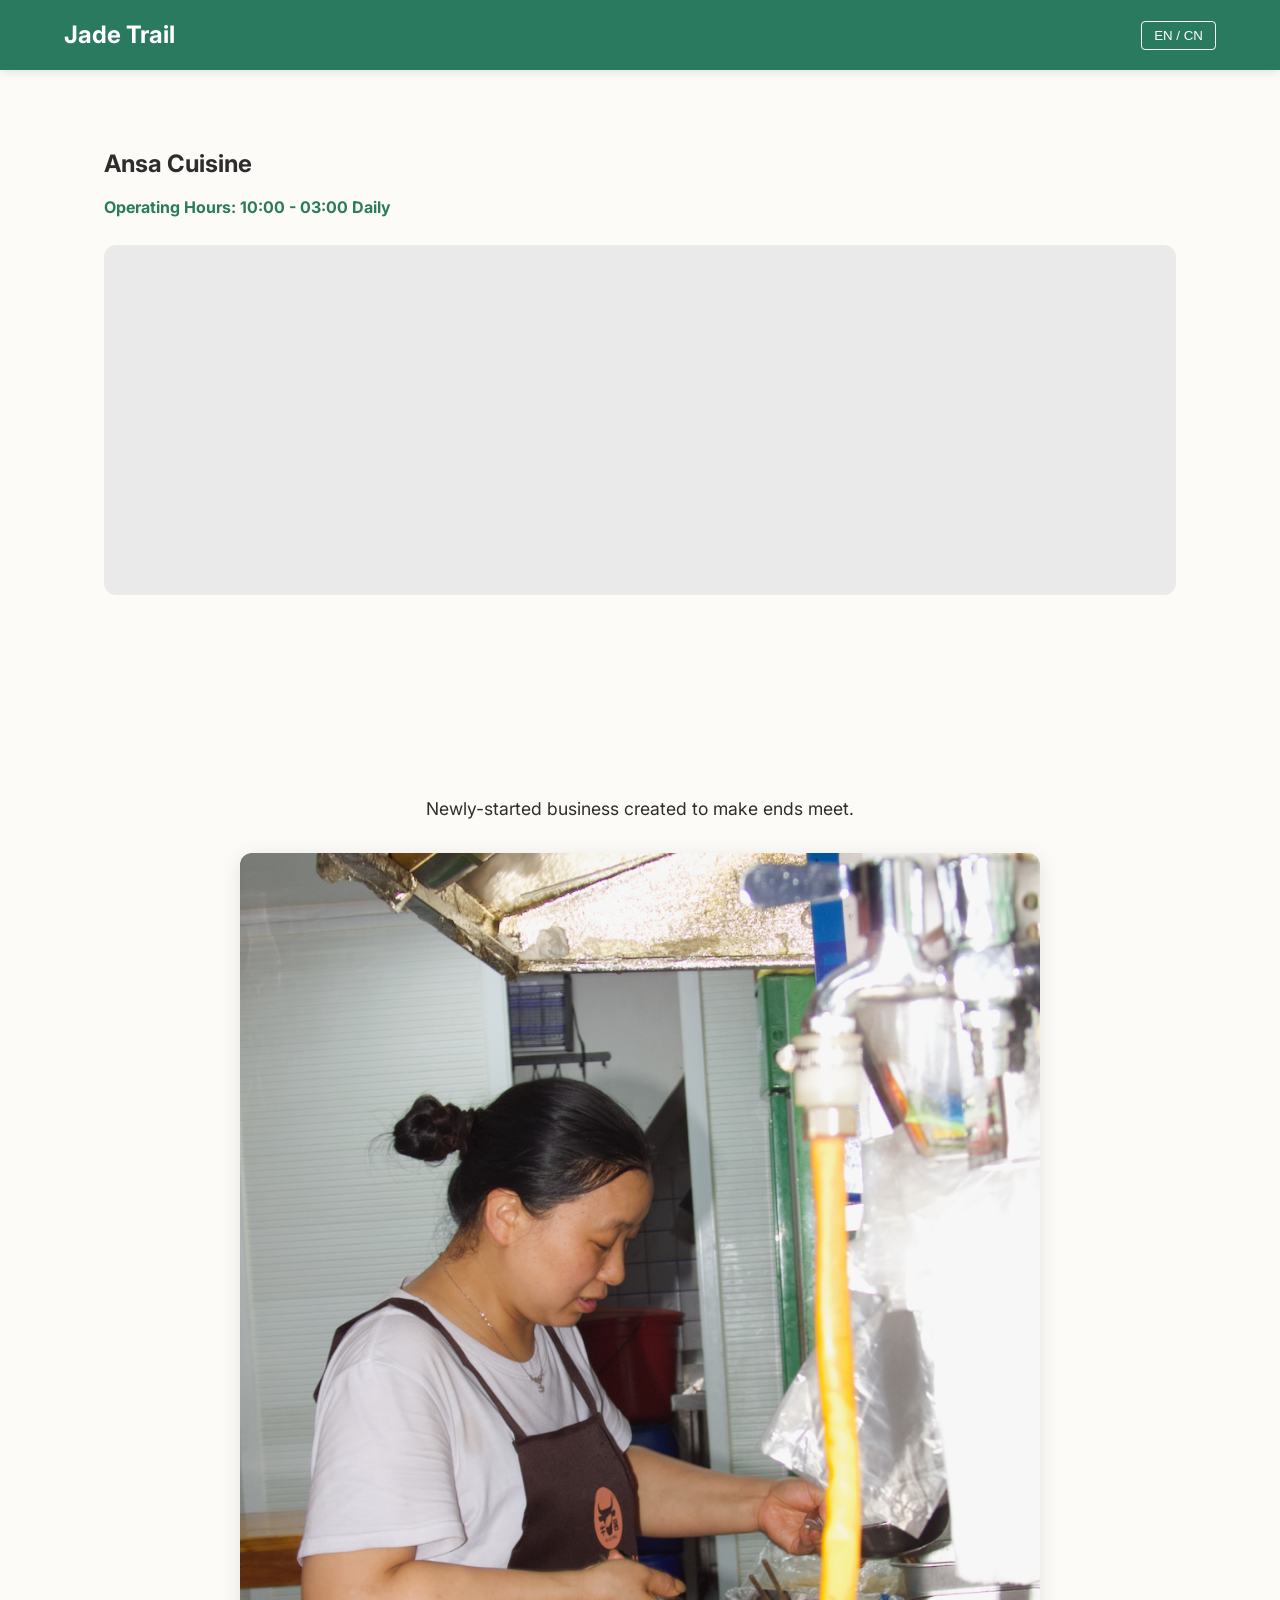
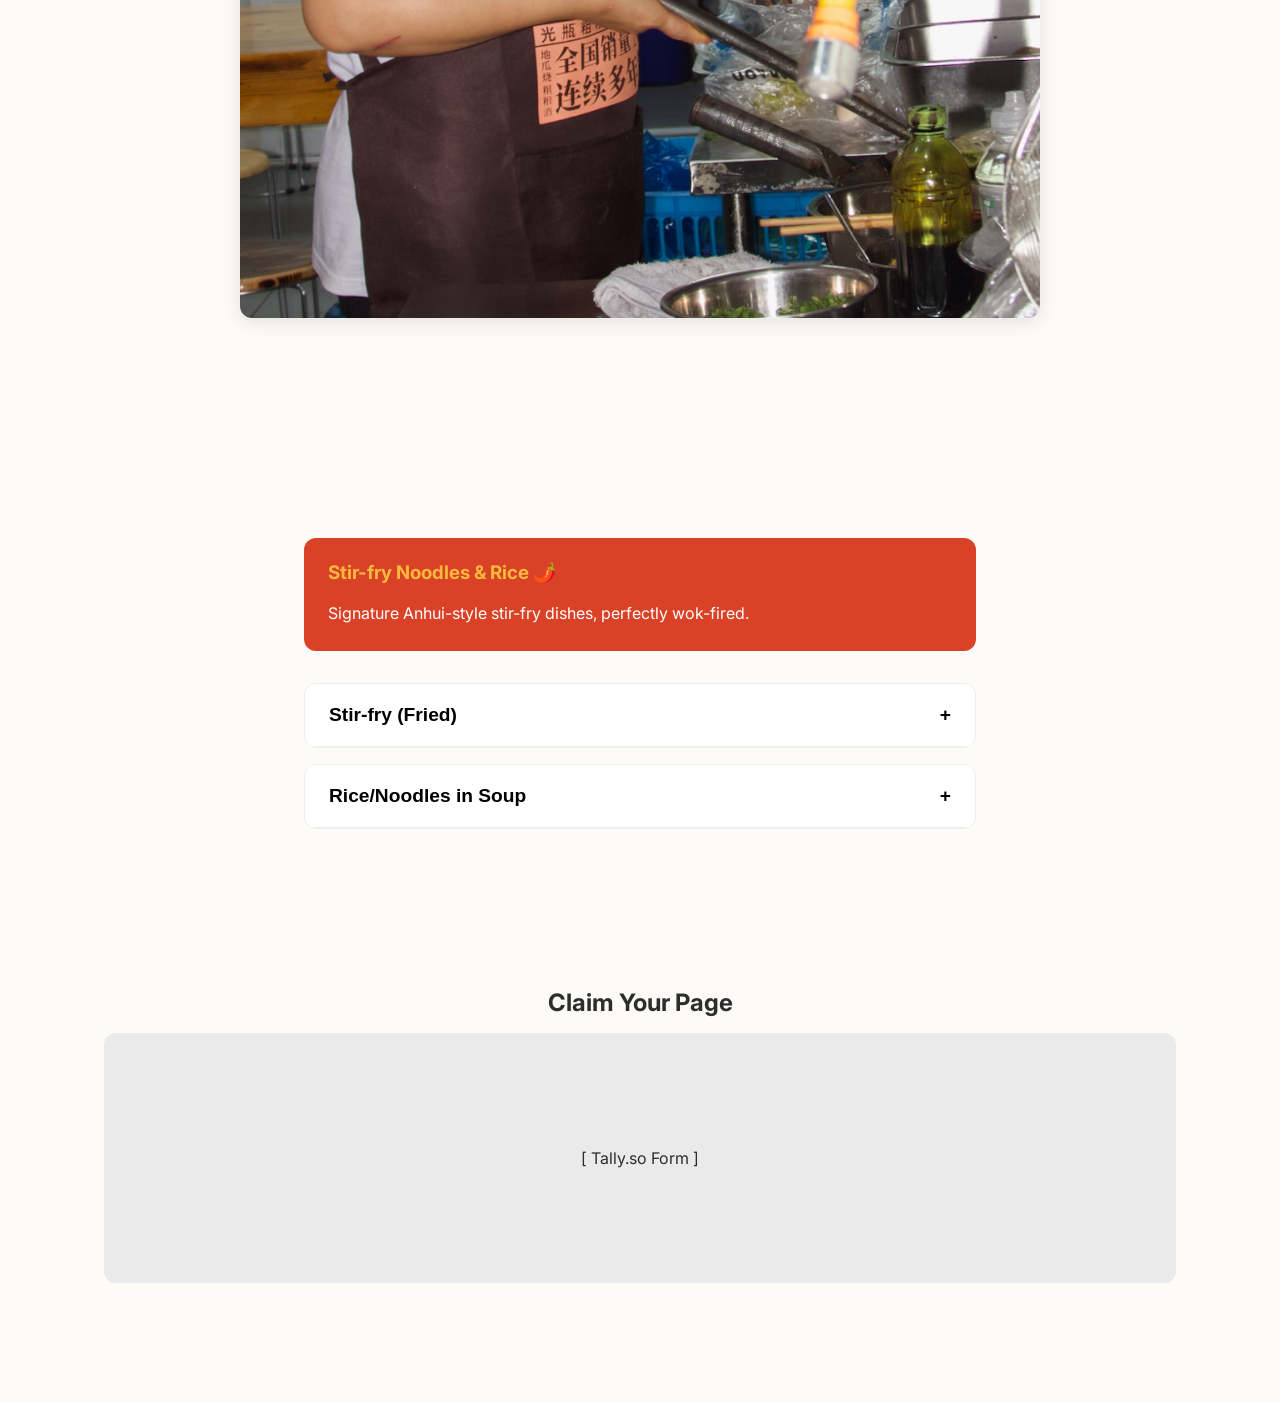
==== ansa-cuisine.html @ eafc35c4 "first commit" ====
<!DOCTYPE html>
<html lang="en">
<head>
    <meta charset="UTF-8">
    <meta name="viewport" content="width=device-width, initial-scale=1.0">
    <title>Ansa Cuisine | Jade Trail</title>
    <link rel="stylesheet" href="style.css">
    <link href="https://fonts.googleapis.com/css2?family=Inter:wght@400;600;700&family=Noto+Sans+SC:wght@400;700&display=swap" rel="stylesheet">
</head>
<body class="lang-en">

    <nav class="navbar">
        <div class="nav-logo"><a href="index.html">Jade Trail</a></div>
        <div class="nav-links"><button class="lang-toggle">EN / CN</button></div>
    </nav>

    <section class="section animate-up">
        <h1>
            <span class="lang-en">Ansa Cuisine</span>
            <span class="lang-cn">安撒料理</span>
        </h1>
        <p style="font-weight: 700; color: var(--jade); margin-bottom: 24px;">
            <span class="lang-en">Operating Hours: 10:00 - 03:00 Daily</span>
            <span class="lang-cn">营业时间：每天 10:00 - 03:00</span>
        </p>
        <div class="embed-container">
            <iframe 
                width="100%" 
                height="350" 
                style="border:0;" 
                loading="lazy" 
                allowfullscreen 
                src="https://www.google.com/maps/embed/v1/place?key=AIzaSyAT4qL1GGw_NcnhZRk4C_0qAijNc93iABY&q=31.23924173207086, 121.48398379692661">
            </iframe>
        </div>
    </section>

    <section class="section story-flex animate-up delay-1">
        <img src="DSCN3236.jpeg" alt="Zhu Liping">
        <div>
            <p class="lang-en" style="font-size: 1.1rem;">Newly-started business created to make ends meet.</p>
            <p class="lang-cn" style="font-size: 1.1rem; font-family: 'Noto Sans SC', sans-serif;">一家新成立的小店，旨在维持生计。</p>
        </div>
    </section>

    <section class="section" style="max-width: 800px;">
        <div class="specialty-highlight">
            <h3 style="color: var(--lantern);">Stir-fry Noodles & Rice 🌶️</h3>
            <p>Signature Anhui-style stir-fry dishes, perfectly wok-fired.</p>
        </div>

        <div class="accordion">
            <button class="accordion-btn" onclick="toggleAccordion('stirfry')">Stir-fry (Fried) <span class="icon">+</span></button>
            <div id="stirfry" class="accordion-content">
                <div class="menu-item"><span>Fried Pancake Strips</span><span>¥15</span></div>
                <div class="menu-item"><span>Stir-fried Noodles</span><span>¥14</span></div>
                <div class="menu-item"><span>Stir-fried Rice</span><span>¥14</span></div>
                <div class="menu-item"><span>Stir-fried Rice Cakes</span><span>¥14</span></div>
                <div class="menu-item"><span>Stir-fried Rice Noodles</span><span>¥14</span></div>
            </div>
        </div>
        
        <div class="accordion" style="margin-top: 16px;">
            <button class="accordion-btn" onclick="toggleAccordion('soup')">Rice/Noodles in Soup <span class="icon">+</span></button>
            <div id="soup" class="accordion-content">
                <div class="menu-item"><span>Vegetable Soup Noodles</span><span>¥15</span></div>
                <div class="menu-item"><span>Rice in Soup</span><span>¥15</span></div>
                <div class="menu-item"><span>Rice Cakes in Soup</span><span>¥15</span></div>
                <div class="menu-item"><span>Wonton Soup</span><span>¥10</span></div>
            </div>
        </div>
    </section>

    <footer class="section text-center">
        <h2>Claim Your Page</h2>
        <div class="embed-container" style="height: 250px;">[ Tally.so Form ]</div>
    </footer>

    <!-- Keep same JS -->
    <script>
        function toggleAccordion(id) {
            const content = document.getElementById(id);
            const btnIcon = content.previousElementSibling.querySelector('.icon');
            if (content.style.maxHeight && content.style.maxHeight !== "0px") {
                content.style.maxHeight = "0px";
                btnIcon.innerHTML = "+";
            } else {
                content.style.maxHeight = content.scrollHeight + "px";
                btnIcon.innerHTML = "−";
            }
        }
        document.addEventListener('DOMContentLoaded', () => {
            const body = document.body;
            body.className = localStorage.getItem('jade-lang') || 'lang-en';
            document.querySelectorAll('.lang-toggle').forEach(btn => {
                btn.addEventListener('click', () => {
                    body.classList.toggle('lang-en');
                    body.classList.toggle('lang-cn');
                    localStorage.setItem('jade-lang', body.className);
                });
            });
        });
    </script>
</body>
</html>
---- style.css ----
/* --- VARIABLES & SETUP --- */
:root {
    --bao: #FDFBF7;
    --jade: #2A7A5F;
    --jade-dark: #1e5a45;
    --chili: #D94227;
    --chili-dark: #b3361f;
    --sesame: #2D2D2D;
    --lantern: #F6B93B;
}

* {
    margin: 0;
    padding: 0;
    box-sizing: border-box;
}

body {
    font-family: 'Inter', 'Noto Sans SC', sans-serif;
    background-color: var(--bao);
    color: var(--sesame);
    line-height: 1.6;
}

/* --- ANIMATIONS --- */
@keyframes fadeInUp {
    from {
        opacity: 0;
        transform: translateY(30px);
    }
    to {
        opacity: 1;
        transform: translateY(0);
    }
}

.animate-up {
    opacity: 0;
    animation: fadeInUp 0.8s cubic-bezier(0.16, 1, 0.3, 1) forwards;
}

.delay-1 { animation-delay: 0.1s; }
.delay-2 { animation-delay: 0.2s; }
.delay-3 { animation-delay: 0.3s; }

/* --- TYPOGRAPHY & BUTTONS --- */
h1, h2, h3 { line-height: 1.2; margin-bottom: 1rem; }
a { text-decoration: none; color: inherit; }

.btn {
    display: inline-block;
    padding: 12px 24px;
    border-radius: 6px;
    font-weight: 600;
    cursor: pointer;
    transition: all 0.3s ease;
    border: none;
}

.btn-primary {
    background-color: var(--jade);
    color: white;
}
.btn-primary:hover {
    background-color: var(--jade-dark);
    transform: translateY(-2px);
    box-shadow: 0 4px 12px rgba(42, 122, 95, 0.3);
}

.btn-accent {
    background-color: var(--chili);
    color: white;
}
.btn-accent:hover {
    background-color: var(--chili-dark);
    transform: translateY(-2px);
    box-shadow: 0 4px 12px rgba(217, 66, 39, 0.3);
}

/* --- NAVBAR --- */
.navbar {
    position: sticky;
    top: 0;
    z-index: 100;
    background-color: var(--jade);
    color: white;
    display: flex;
    justify-content: space-between;
    align-items: center;
    padding: 16px 5%;
    box-shadow: 0 2px 10px rgba(0,0,0,0.1);
}
.nav-logo { font-size: 1.5rem; font-weight: 700; }
.nav-links { display: flex; gap: 24px; align-items: center; }
.nav-links a:hover { opacity: 0.8; }
.lang-toggle {
    background: transparent;
    border: 1px solid white;
    color: white;
    padding: 6px 12px;
    border-radius: 4px;
    cursor: pointer;
    transition: 0.3s;
}
.lang-toggle:hover { background: white; color: var(--jade); }

/* --- HERO SECTION --- */
.hero {
    height: 70vh;
    background-color: #111;
    background-image: linear-gradient(rgba(0,0,0,0.5), rgba(0,0,0,0.6)), url('https://images.unsplash.com/photo-1555126634-323283e090fa?ixlib=rb-4.0.3&auto=format&fit=crop&w=1920&q=80');
    background-size: cover;
    background-position: center;
    display: flex;
    flex-direction: column;
    justify-content: center;
    align-items: center;
    text-align: center;
    color: white;
    padding: 0 5%;
}
.hero h1 { font-size: 4rem; }
.hero p { font-size: 1.2rem; margin-bottom: 2rem; }

/* --- LAYOUT & CARDS --- */
.section { padding: 80px 5%; max-width: 1200px; margin: 0 auto; }
.text-center { text-align: center; }

.grid-3 {
    display: grid;
    grid-template-columns: repeat(auto-fit, minmax(300px, 1fr));
    gap: 32px;
    margin-top: 40px;
}

.card {
    background: white;
    border-radius: 12px;
    padding: 32px;
    border: 1px solid #eee;
    transition: transform 0.3s ease, box-shadow 0.3s ease;
}
.card:hover {
    transform: translateY(-5px);
    box-shadow: 0 10px 30px rgba(0,0,0,0.05);
}

.vendor-card { padding: 0; overflow: hidden; }
.vendor-card img {
    width: 100%;
    height: 200px;
    object-fit: cover;
    transition: transform 0.5s ease;
}
.vendor-card:hover img { transform: scale(1.05); }
.vendor-info { padding: 24px; }
.vendor-info .btn-accent { display: block; text-align: center; margin-top: 16px; }

/* --- VENDOR PAGE SPECIFICS --- */
.embed-container {
    width: 100%;
    height: 350px;
    background: #eaeaea;
    border-radius: 12px;
    display: flex;
    align-items: center;
    justify-content: center;
    margin-bottom: 40px;
    overflow: hidden;
}
.story-flex {
    display: flex;
    flex-direction: column-reverse; /* Stacks vertically, placing the 2nd HTML item (text) on top */
    gap: 30px;
    align-items: center; /* Centers the image and text */
    margin-bottom: 60px;
    text-align: center; /* Centers the story text */
}

.story-flex img {
    width: 100%; /* Expands the image to fill the new stacked layout */
    max-width: 800px; /* Prevents the image from getting overly massive on desktop */
    border-radius: 12px;
    box-shadow: 0 4px 20px rgba(0,0,0,0.1);
}
.specialty-highlight {
    background-color: var(--chili);
    color: white;
    padding: 24px;
    border-radius: 12px;
    margin-bottom: 32px;
    transition: transform 0.3s ease;
}
.specialty-highlight:hover { transform: scale(1.02); }

/* --- ACCORDION MENU --- */
.accordion {
    background: white;
    border-radius: 12px;
    border: 1px solid #eee;
    overflow: hidden;
}
.accordion-btn {
    width: 100%;
    text-align: left;
    padding: 20px 24px;
    background: white;
    border: none;
    border-bottom: 1px solid #eee;
    font-size: 1.2rem;
    font-weight: 700;
    cursor: pointer;
    display: flex;
    justify-content: space-between;
    transition: background 0.3s ease;
}
.accordion-btn:hover { background: #fafafa; }
.accordion-content {
    max-height: 0;
    overflow: hidden;
    transition: max-height 0.4s ease-in-out;
}
.menu-item {
    display: flex;
    justify-content: space-between;
    padding: 16px 24px;
    border-bottom: 1px solid #eee;
}

/* --- RESPONSIVE DESIGN (Phones) --- */
/* --- RESPONSIVE DESIGN (Phones) --- */
@media (max-width: 768px) {
    .nav-links { display: none; }
    .hero h1 { font-size: 2.5rem; }
    /* The .story-flex overrides have been removed from here because the main CSS now handles the stack perfectly */
}

/* --- LANGUAGE TOGGLE LOGIC --- */
body.lang-en .lang-cn { display: none !important; }
body.lang-cn .lang-en { display: none !important; }
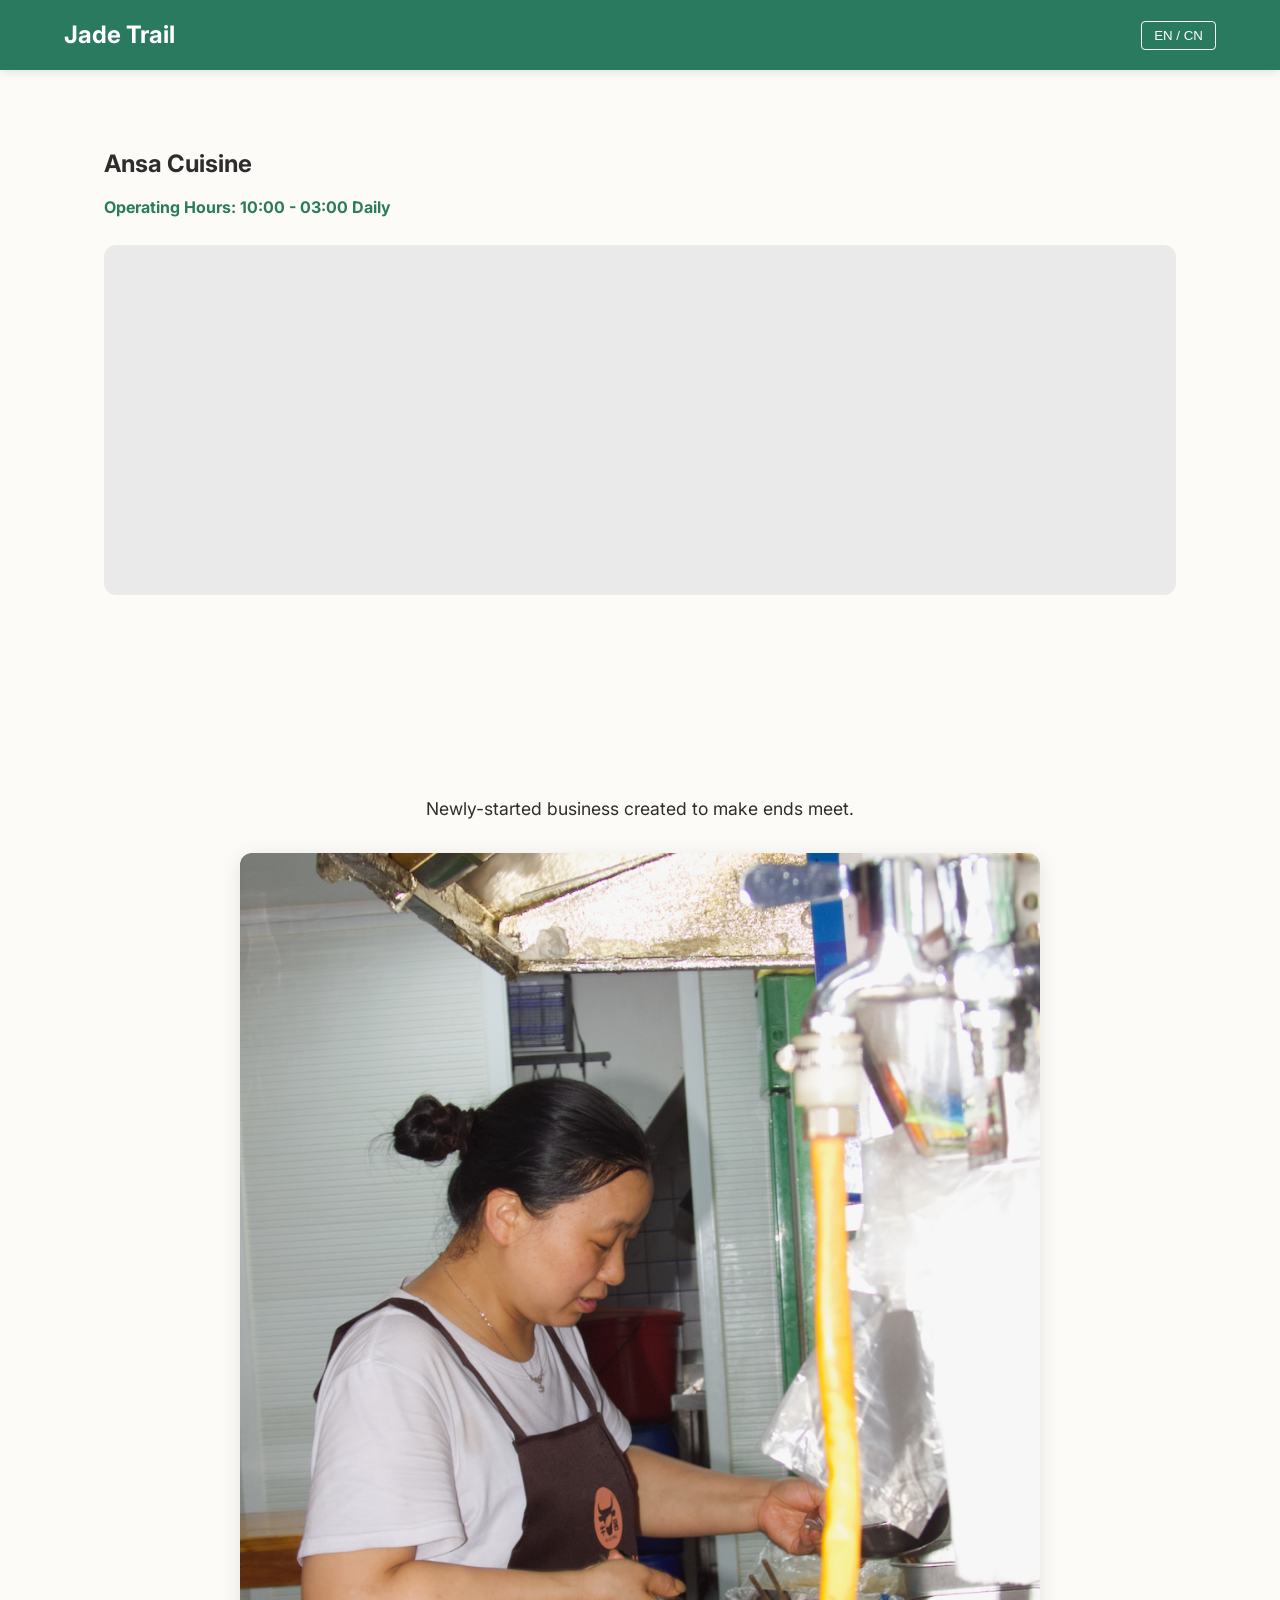
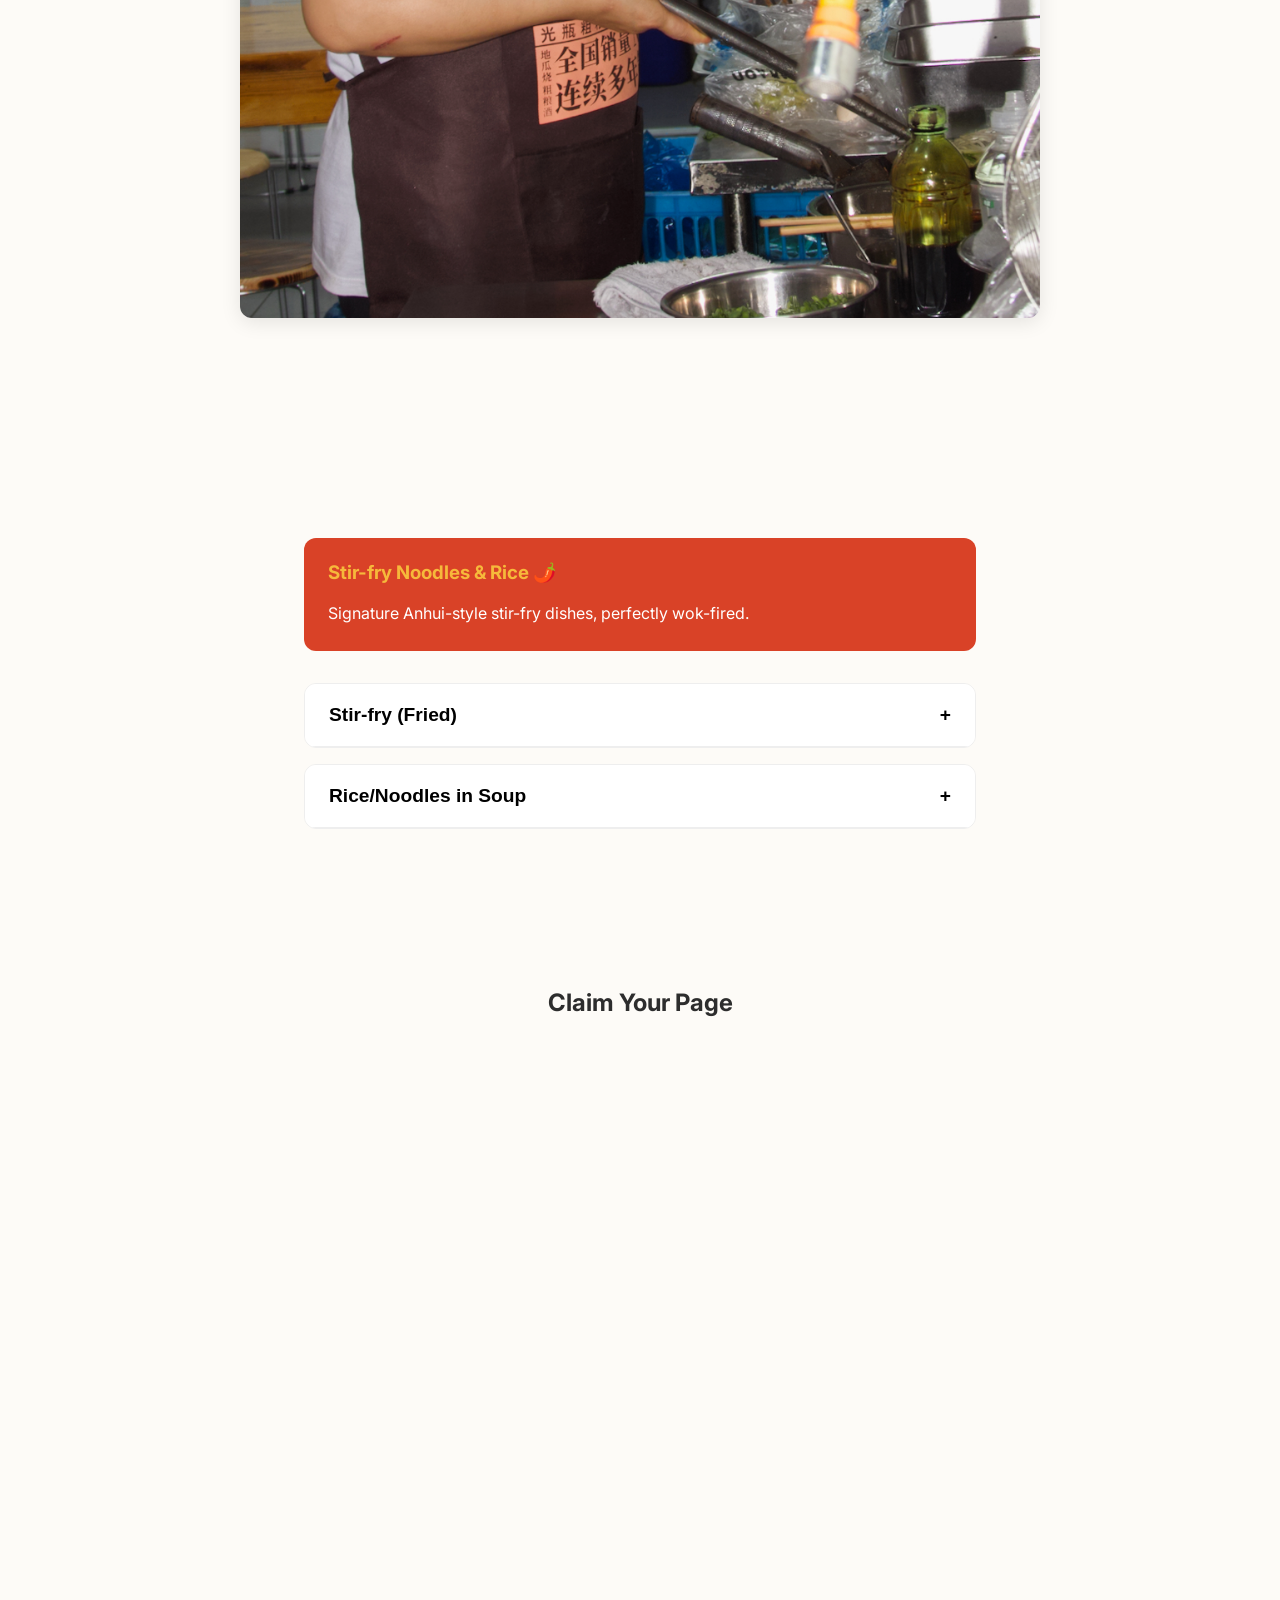
==== commit 6976f94a: "added tally.so to all vendor pages" ====
--- a/ansa-cuisine.html
+++ b/ansa-cuisine.html
@@ -73,7 +73,17 @@
 
     <footer class="section text-center">
         <h2>Claim Your Page</h2>
-        <div class="embed-container" style="height: 250px;">[ Tally.so Form ]</div>
+        <div class="embed-container" style="height: 450px; background: transparent;">
+            <iframe 
+                src="https://tally.so/embed/68y6YJ?transparentBackground=1" 
+                width="100%" 
+                height="100%" 
+                frameborder="0" 
+                marginheight="0" 
+                marginwidth="0" 
+                title="Claim Your Page Form">
+            </iframe>
+        </div>
     </footer>
 
     <!-- Keep same JS -->
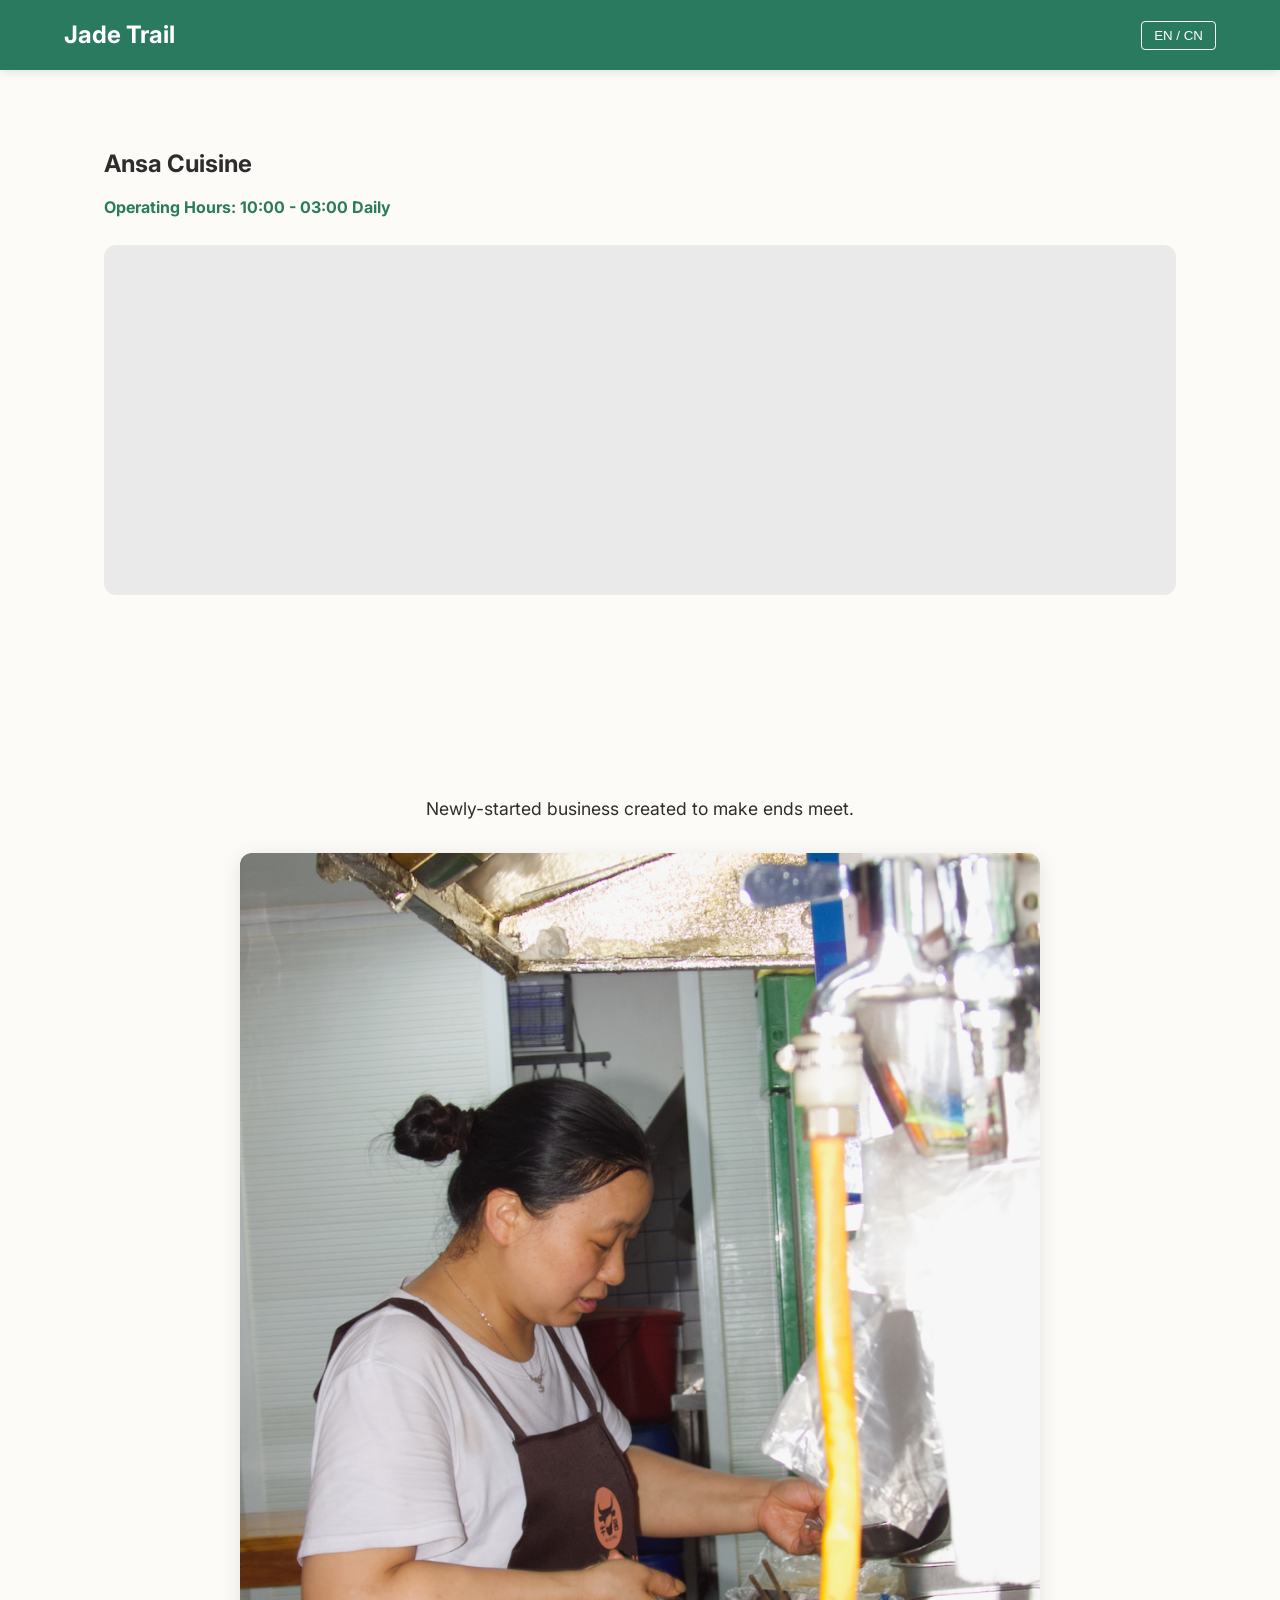
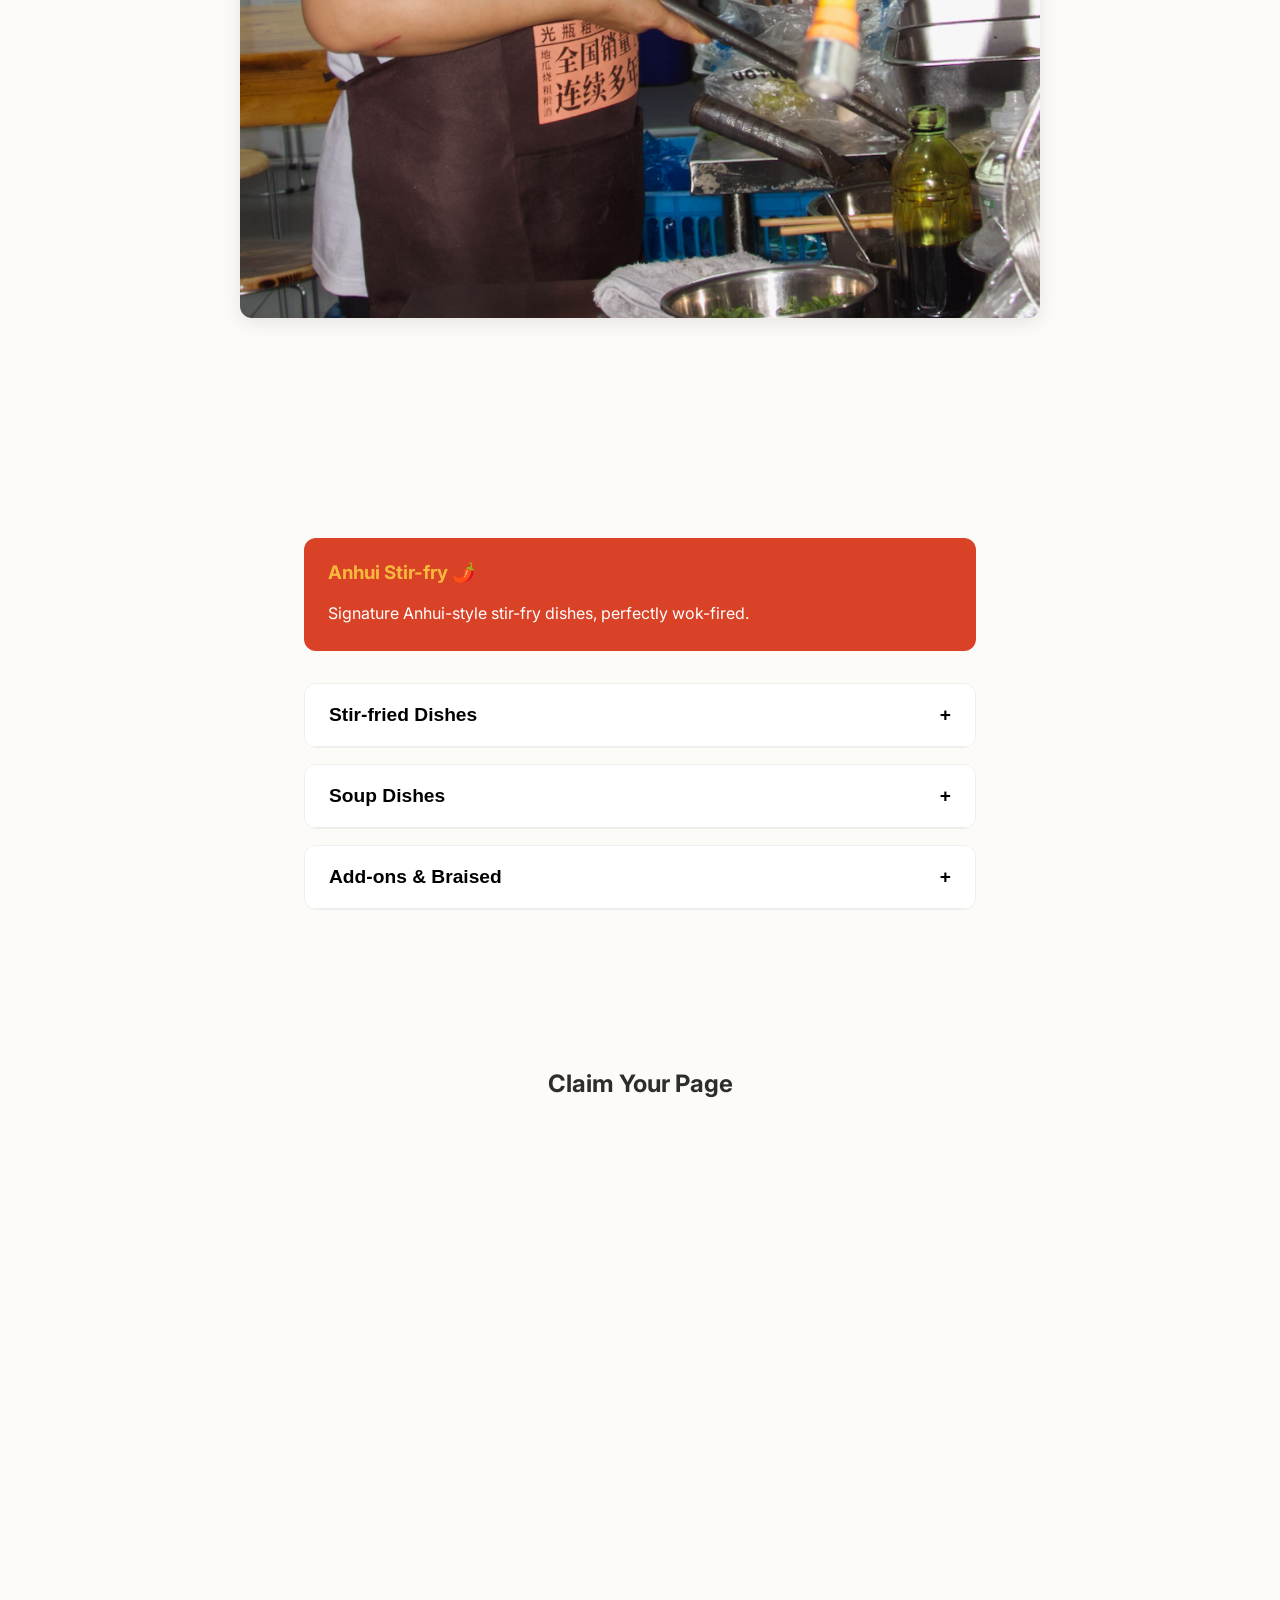
==== commit 2d165529: "bilingual menu created" ====
--- a/ansa-cuisine.html
+++ b/ansa-cuisine.html
@@ -45,28 +45,85 @@
 
     <section class="section" style="max-width: 800px;">
         <div class="specialty-highlight">
-            <h3 style="color: var(--lantern);">Stir-fry Noodles & Rice 🌶️</h3>
-            <p>Signature Anhui-style stir-fry dishes, perfectly wok-fired.</p>
+            <h3 style="color: var(--lantern);">
+                <span class="lang-en">Anhui Stir-fry 🌶️</span>
+                <span class="lang-cn">安徽料理 🌶️</span>
+            </h3>
+            <p>
+                <span class="lang-en">Signature Anhui-style stir-fry dishes, perfectly wok-fired.</span>
+                <span class="lang-cn">招牌安徽风味炒菜，镬气十足。</span>
+            </p>
         </div>
 
+        <!-- 1. Stir-fried Dishes -->
         <div class="accordion">
-            <button class="accordion-btn" onclick="toggleAccordion('stirfry')">Stir-fry (Fried) <span class="icon">+</span></button>
+            <button class="accordion-btn" onclick="toggleAccordion('stirfry')">
+                <span>
+                    <span class="lang-en">Stir-fried Dishes</span>
+                    <span class="lang-cn">炒菜类</span>
+                </span>
+                <span class="icon">+</span>
+            </button>
             <div id="stirfry" class="accordion-content">
-                <div class="menu-item"><span>Fried Pancake Strips</span><span>¥15</span></div>
-                <div class="menu-item"><span>Stir-fried Noodles</span><span>¥14</span></div>
-                <div class="menu-item"><span>Stir-fried Rice</span><span>¥14</span></div>
-                <div class="menu-item"><span>Stir-fried Rice Cakes</span><span>¥14</span></div>
-                <div class="menu-item"><span>Stir-fried Rice Noodles</span><span>¥14</span></div>
+                <div class="menu-item"><span><span class="lang-en">Fried Pancake Strips</span><span class="lang-cn">炒饼丝</span></span><span>¥15</span></div>
+                <div class="menu-item"><span><span class="lang-en">Stir-fried Noodles</span><span class="lang-cn">炒面</span></span><span>¥14</span></div>
+                <div class="menu-item"><span><span class="lang-en">Stir-fried Rice</span><span class="lang-cn">炒饭</span></span><span>¥14</span></div>
+                <div class="menu-item"><span><span class="lang-en">Stir-fried Rice Cakes</span><span class="lang-cn">炒年糕</span></span><span>¥14</span></div>
+                <div class="menu-item"><span><span class="lang-en">Stir-fried Rice Noodles</span><span class="lang-cn">炒河粉</span></span><span>¥14</span></div>
+                <div class="menu-item"><span><span class="lang-en">Stir-fried Vermicelli</span><span class="lang-cn">炒粉丝</span></span><span>¥14</span></div>
+                <div class="menu-item"><span><span class="lang-en">Stir-fried Rice Vermicelli</span><span class="lang-cn">炒米粉</span></span><span>¥14</span></div>
+                <div class="menu-item"><span><span class="lang-en">Stir-fried Instant Noodles</span><span class="lang-cn">炒泡面</span></span><span>¥14</span></div>
             </div>
         </div>
         
+        <!-- 2. Soupy Dishes -->
         <div class="accordion" style="margin-top: 16px;">
-            <button class="accordion-btn" onclick="toggleAccordion('soup')">Rice/Noodles in Soup <span class="icon">+</span></button>
+            <button class="accordion-btn" onclick="toggleAccordion('soup')">
+                <span>
+                    <span class="lang-en">Soup Dishes</span>
+                    <span class="lang-cn">汤类</span>
+                </span>
+                <span class="icon">+</span>
+            </button>
             <div id="soup" class="accordion-content">
-                <div class="menu-item"><span>Vegetable Soup Noodles</span><span>¥15</span></div>
-                <div class="menu-item"><span>Rice in Soup</span><span>¥15</span></div>
-                <div class="menu-item"><span>Rice Cakes in Soup</span><span>¥15</span></div>
-                <div class="menu-item"><span>Wonton Soup</span><span>¥10</span></div>
+                <div class="menu-item"><span><span class="lang-en">Vegetable Soup Noodles</span><span class="lang-cn">菜汤面</span></span><span>¥15</span></div>
+                <div class="menu-item"><span><span class="lang-en">Rice in Soup</span><span class="lang-cn">汤泡饭</span></span><span>¥15</span></div>
+                <div class="menu-item"><span><span class="lang-en">Rice Cakes in Soup</span><span class="lang-cn">汤年糕</span></span><span>¥15</span></div>
+                <div class="menu-item"><span><span class="lang-en">Rice Noodles in Soup</span><span class="lang-cn">汤河粉</span></span><span>¥15</span></div>
+                <div class="menu-item"><span><span class="lang-en">Vermicelli in Soup</span><span class="lang-cn">汤粉丝</span></span><span>¥15</span></div>
+                <div class="menu-item"><span><span class="lang-en">Rice Vermicelli in Soup</span><span class="lang-cn">汤米粉</span></span><span>¥15</span></div>
+                <div class="menu-item"><span><span class="lang-en">Wonton Soup</span><span class="lang-cn">泡泡馄饨</span></span><span>¥10</span></div>
+            </div>
+        </div>
+
+        <!-- 3. Add-ons & Braised Dishes -->
+        <div class="accordion" style="margin-top: 16px;">
+            <button class="accordion-btn" onclick="toggleAccordion('add-ons')">
+                <span>
+                    <span class="lang-en">Add-ons & Braised</span>
+                    <span class="lang-cn">另加 / 卤味</span>
+                </span>
+                <span class="icon">+</span>
+            </button>
+            <div id="add-ons" class="accordion-content">
+                <div class="menu-item"><span><span class="lang-en">Ham Sausage</span><span class="lang-cn">火腿肠</span></span><span>-</span></div>
+                <div class="menu-item"><span><span class="lang-en">Lean Meat</span><span class="lang-cn">精肉</span></span><span>-</span></div>
+                <div class="menu-item"><span><span class="lang-en">Pork Tenderloin</span><span class="lang-cn">里脊</span></span><span>-</span></div>
+                <div class="menu-item"><span><span class="lang-en">Cured Meat</span><span class="lang-cn">腊肉</span></span><span>-</span></div>
+                <div class="menu-item"><span><span class="lang-en">Shrimp</span><span class="lang-cn">虾仁</span></span><span>-</span></div>
+                <div class="menu-item"><span><span class="lang-en">Intestine</span><span class="lang-cn">肥肠</span></span><span>-</span></div>
+                <div class="menu-item"><span><span class="lang-en">Squid</span><span class="lang-cn">鱿鱼</span></span><span>-</span></div>
+                <div class="menu-item"><span><span class="lang-en">Goose Intestine</span><span class="lang-cn">鹅肠</span></span><span>-</span></div>
+                <div class="menu-item"><span><span class="lang-en">Duck Gizzard</span><span class="lang-cn">鸭胗</span></span><span>-</span></div>
+                <div class="menu-item"><span><span class="lang-en">Duck Intestine</span><span class="lang-cn">鸭肠</span></span><span>-</span></div>
+                <div class="menu-item"><span><span class="lang-en">Braised Meat</span><span class="lang-cn">卤肉</span></span><span>-</span></div>
+                <div class="menu-item"><span><span class="lang-en">Duck Trotter</span><span class="lang-cn">鸭蹄</span></span><span>-</span></div>
+                <div class="menu-item"><span><span class="lang-en">Chicken Feet</span><span class="lang-cn">鸡爪</span></span><span>-</span></div>
+                <div class="menu-item"><span><span class="lang-en">Lion's Head Meatball</span><span class="lang-cn">狮子头</span></span><span>-</span></div>
+                <div class="menu-item"><span><span class="lang-en">Tofu Skin Wrap</span><span class="lang-cn">百叶包</span></span><span>-</span></div>
+                <div class="menu-item"><span><span class="lang-en">Braised Egg</span><span class="lang-cn">卤蛋</span></span><span>-</span></div>
+                <div class="menu-item"><span><span class="lang-en">Braised Sausage</span><span class="lang-cn">素肠</span></span><span>-</span></div>
+                <div class="menu-item"><span><span class="lang-en">Kelp Knot</span><span class="lang-cn">海带结</span></span><span>-</span></div>
             </div>
         </div>
     </section>
@@ -86,7 +143,6 @@
         </div>
     </footer>
 
-    <!-- Keep same JS -->
     <script>
         function toggleAccordion(id) {
             const content = document.getElementById(id);
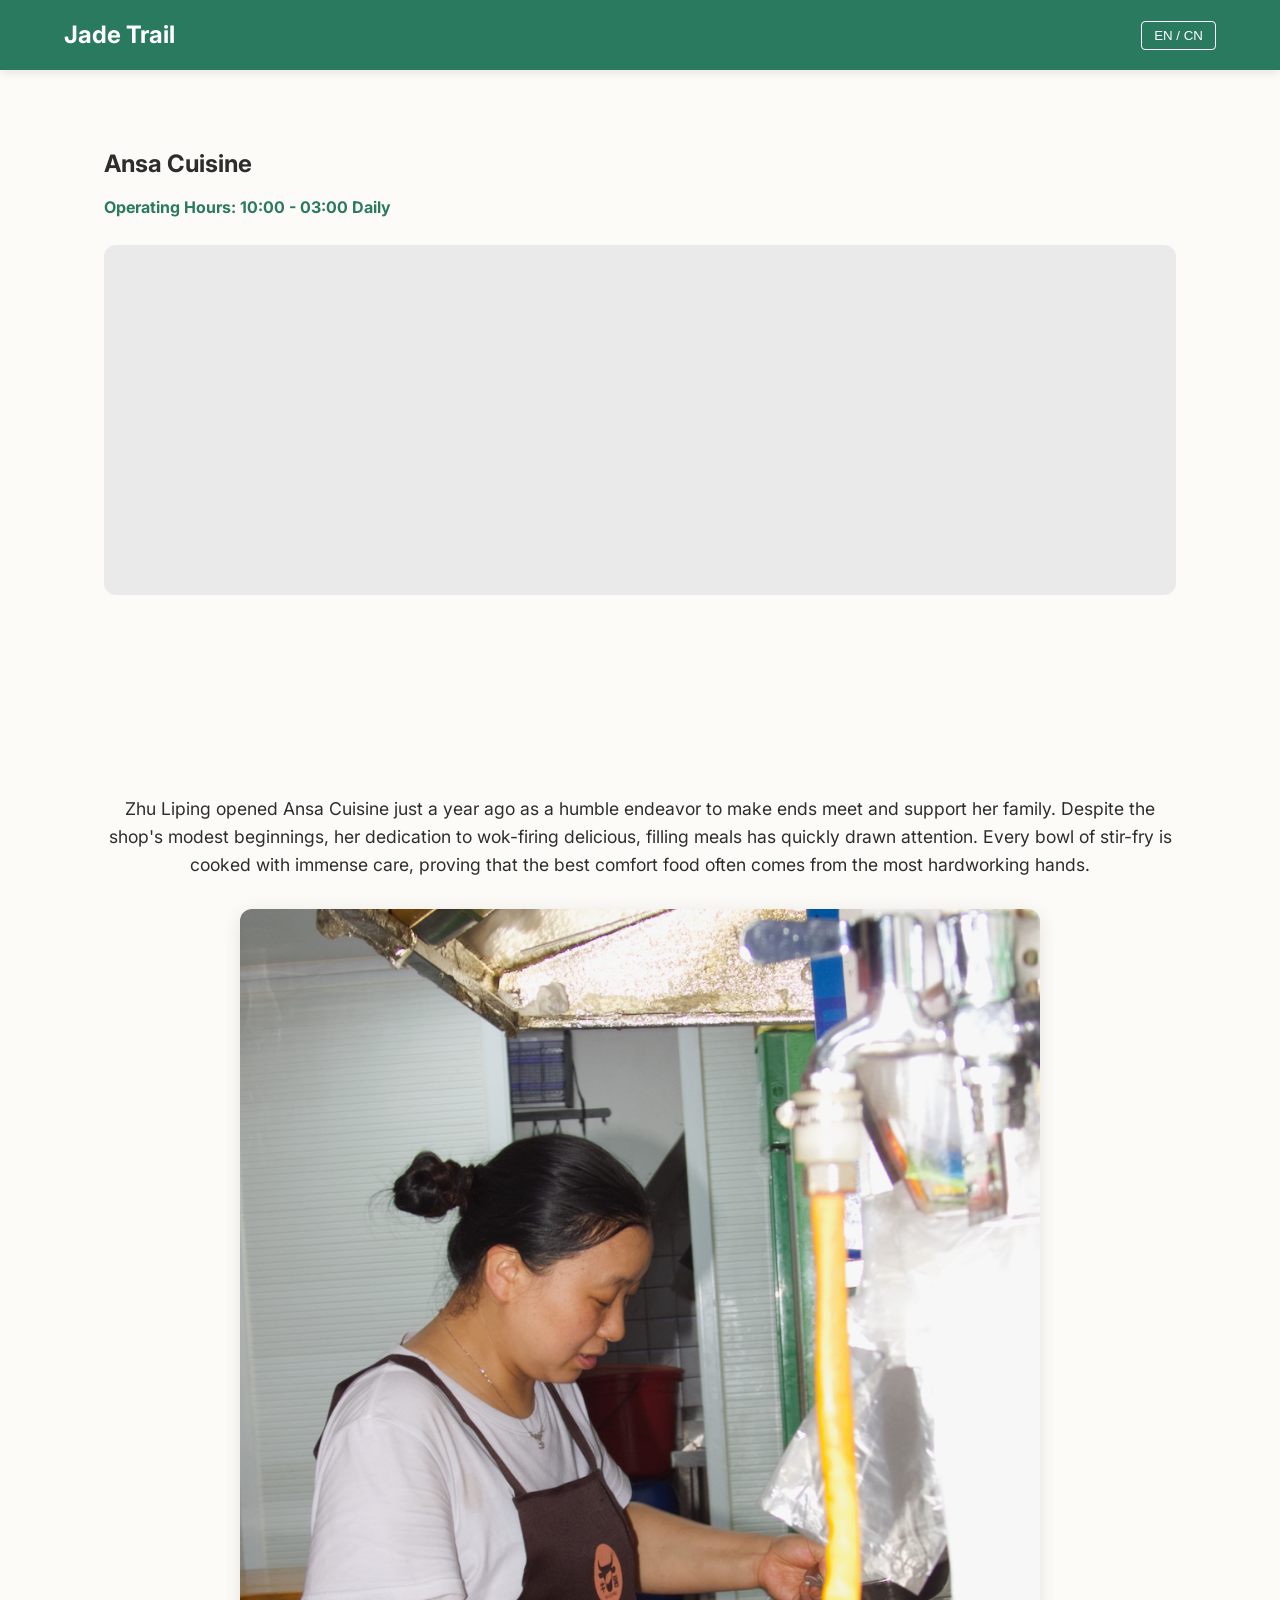
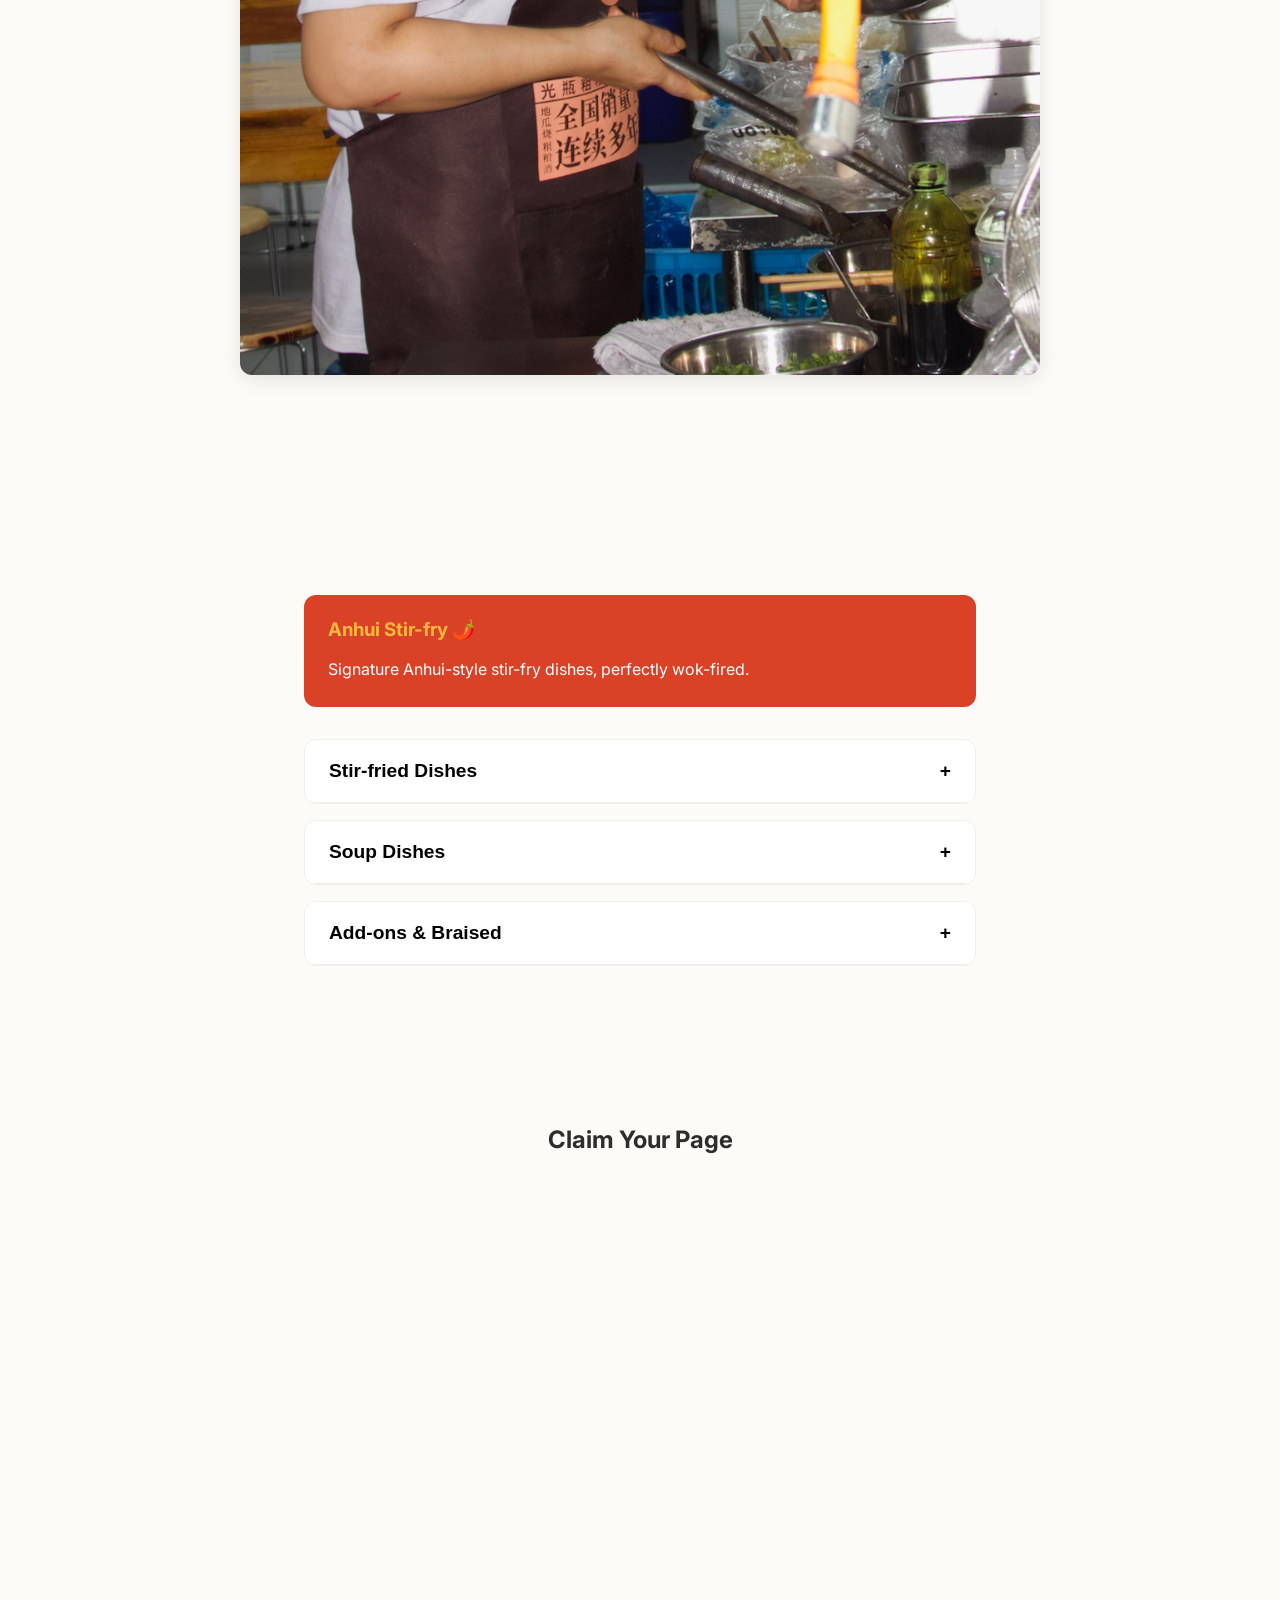
==== commit 2544208b: "updated stories" ====
--- a/ansa-cuisine.html
+++ b/ansa-cuisine.html
@@ -38,8 +38,8 @@
     <section class="section story-flex animate-up delay-1">
         <img src="DSCN3236.jpeg" alt="Zhu Liping">
         <div>
-            <p class="lang-en" style="font-size: 1.1rem;">Newly-started business created to make ends meet.</p>
-            <p class="lang-cn" style="font-size: 1.1rem; font-family: 'Noto Sans SC', sans-serif;">一家新成立的小店，旨在维持生计。</p>
+            <p class="lang-en" style="font-size: 1.1rem;">Zhu Liping opened Ansa Cuisine just a year ago as a humble endeavor to make ends meet and support her family. Despite the shop's modest beginnings, her dedication to wok-firing delicious, filling meals has quickly drawn attention. Every bowl of stir-fry is cooked with immense care, proving that the best comfort food often comes from the most hardworking hands.</p>
+            <p class="lang-cn" style="font-size: 1.1rem; font-family: 'Noto Sans SC', sans-serif;">仅仅一年前，朱丽萍创办了安撒料理，初衷只是为了维持生计并补贴家用。尽管小店起步平凡，但她用心猛火翻炒出的美味饱腹之食，很快便吸引了食客们的目光。每一碗炒饭、炒面都倾注了她极大的心血，这也证明了最抚慰人心的美食往往出自最勤劳的双手。</p>
         </div>
     </section>
 
